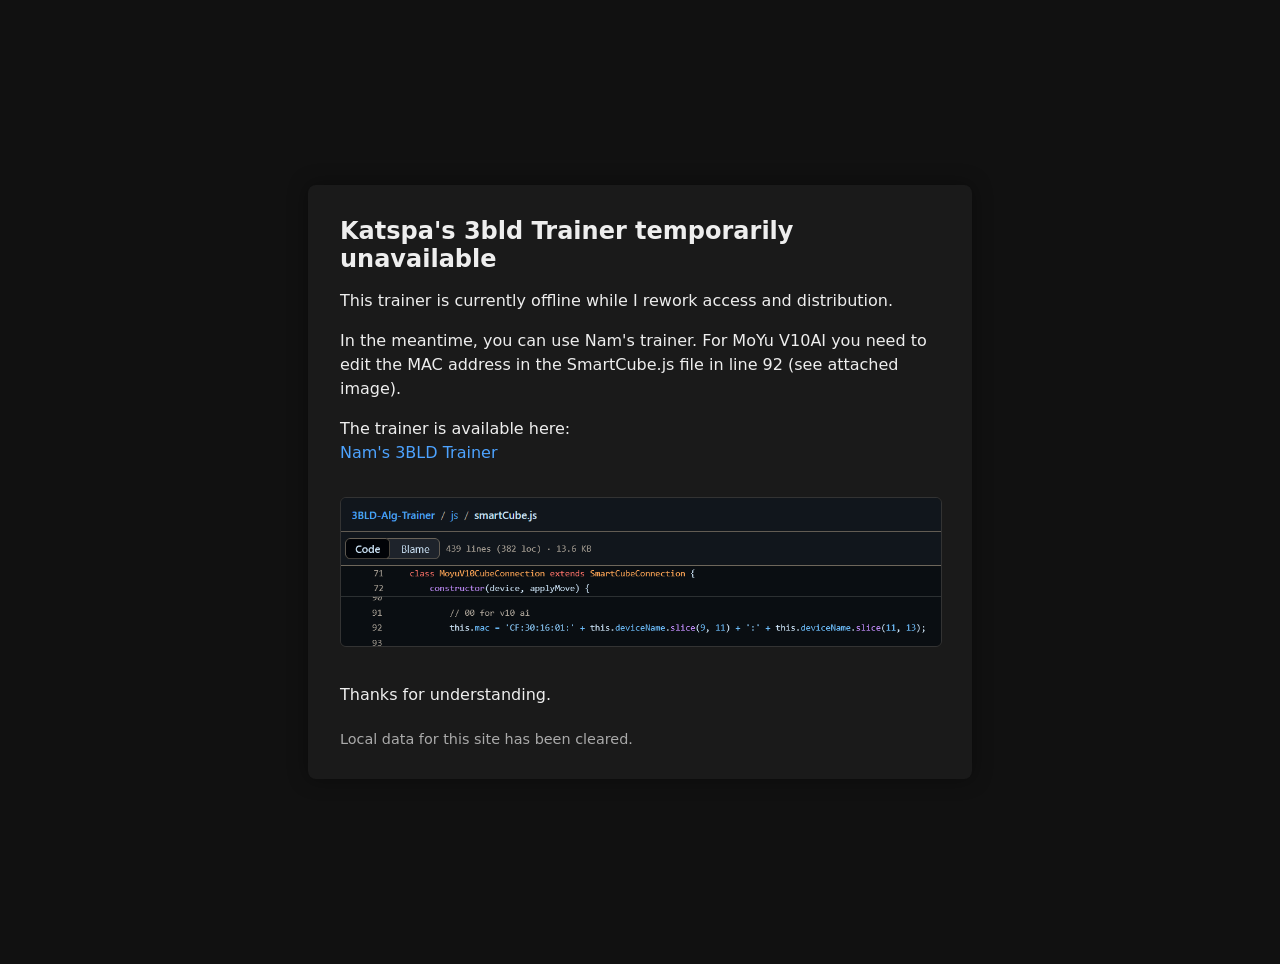
==== index.html @ e3580ebc "index.html added" ====
<!DOCTYPE html>
<html lang="en">
<head>
  <meta charset="UTF-8" />
  <title>Katspa's 3bld Trainer – Temporarily Unavailable</title>
  <meta name="viewport" content="width=device-width, initial-scale=1" />
  <style>
    body {
      font-family: system-ui, sans-serif;
      background: #111;
      color: #eee;
      margin: 0;
      padding: 2rem;
      display: flex;
      min-height: 100vh;
      align-items: center;
      justify-content: center;
    }

    .box {
      max-width: 600px;
      background: #1a1a1a;
      padding: 2rem;
      border-radius: 8px;
      box-shadow: 0 0 20px rgba(0,0,0,0.4);
    }

    h1 {
      margin-top: 0;
      font-size: 1.5rem;
    }

    p {
      line-height: 1.5;
    }

    a {
      color: #4da3ff;
      text-decoration: none;
    }

    a:hover {
      text-decoration: underline;
    }

    .small {
      color: #aaa;
      font-size: 0.9rem;
      margin-top: 1.5rem;
    }

    img.guide {
      max-width: 100%;
      border-radius: 6px;
      margin: 1rem 0;
      border: 1px solid #333;
    }
  </style>
</head>
<body>
  <div class="box">
    <h1>Katspa's 3bld Trainer temporarily unavailable</h1>

    <p>
      This trainer is currently offline while I rework access and distribution.
    </p>

    <p>
      In the meantime, you can use Nam's trainer. 
      For MoYu V10AI you need to edit the MAC address in the SmartCube.js file in line 92 (see attached image).
    <p>
      The trainer is available here:
      <br />
      <a href="https://namisama269.github.io/3BLD-Alg-Trainer/R" target="_blank" rel="noopener">
        Nam's 3BLD Trainer
      </a>
    </p>


    <img
      src="assets/mac_edit.png"
      alt="Where to edit MAC address in SmartCube.js"
      class="guide"
    />

    <p>
      Thanks for understanding.
    </p>

    <div class="small">
      Local data for this site has been cleared.
    </div>
  </div>

  <script>
    (function clearStorage() {
      try {
        localStorage.clear();
        sessionStorage.clear();

        if (window.indexedDB && indexedDB.databases) {
          indexedDB.databases().then(dbs => {
            dbs.forEach(db => {
              if (db.name) {
                indexedDB.deleteDatabase(db.name);
              }
            });
          });
        }
      } catch (e) {
        console.warn("Storage cleanup failed:", e);
      }
    })();
  </script>
</body>
</html>
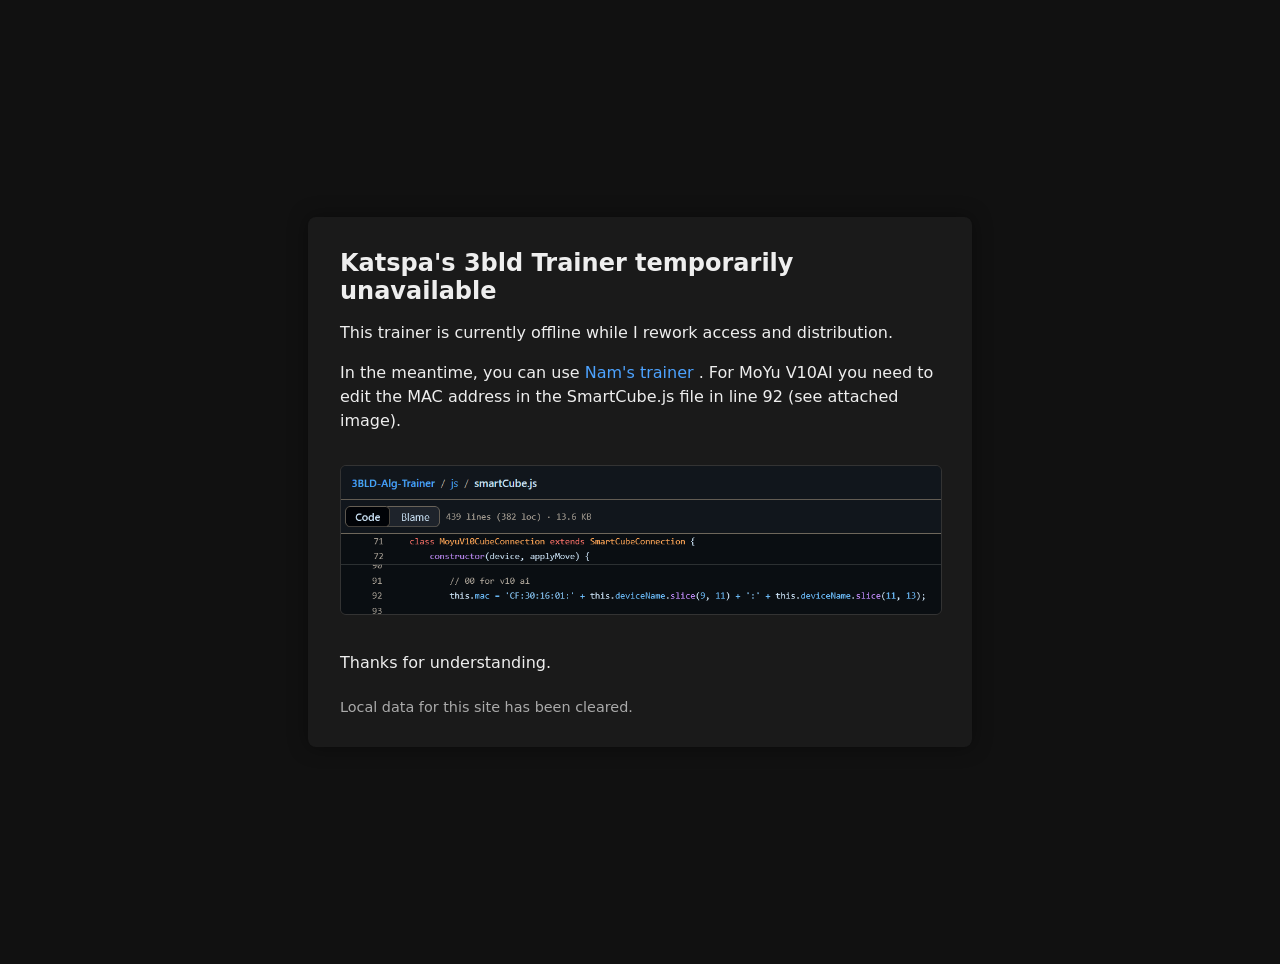
==== commit eef4ff82: "remove redundant paragraph, inline link" ====
--- a/index.html
+++ b/index.html
@@ -66,14 +66,11 @@
     </p>
 
     <p>
-      In the meantime, you can use Nam's trainer. 
+      In the meantime, you can use
+      <a href="https://namisama269.github.io/3BLD-Alg-Trainer/R" target="_blank" rel="noopener">
+        Nam's trainer
+      </a>.
       For MoYu V10AI you need to edit the MAC address in the SmartCube.js file in line 92 (see attached image).
-    <p>
-      The trainer is available here:
-      <br />
-      <a href="https://namisama269.github.io/3BLD-Alg-Trainer/R" target="_blank" rel="noopener">
-        Nam's 3BLD Trainer
-      </a>
     </p>
 
 
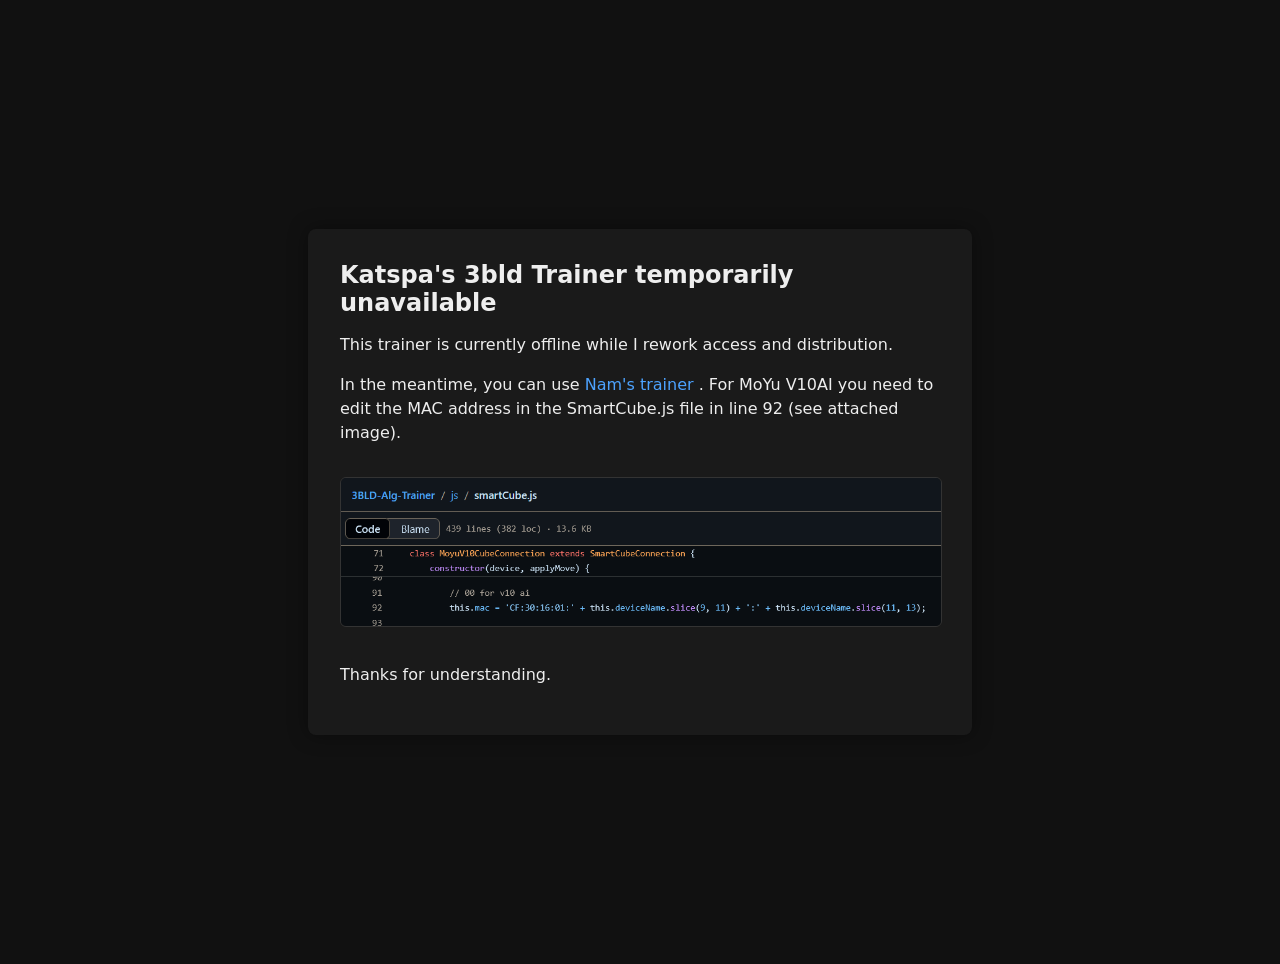
==== commit 30376776: "remove notification" ====
--- a/index.html
+++ b/index.html
@@ -83,10 +83,6 @@
     <p>
       Thanks for understanding.
     </p>
-
-    <div class="small">
-      Local data for this site has been cleared.
-    </div>
   </div>
 
   <script>
